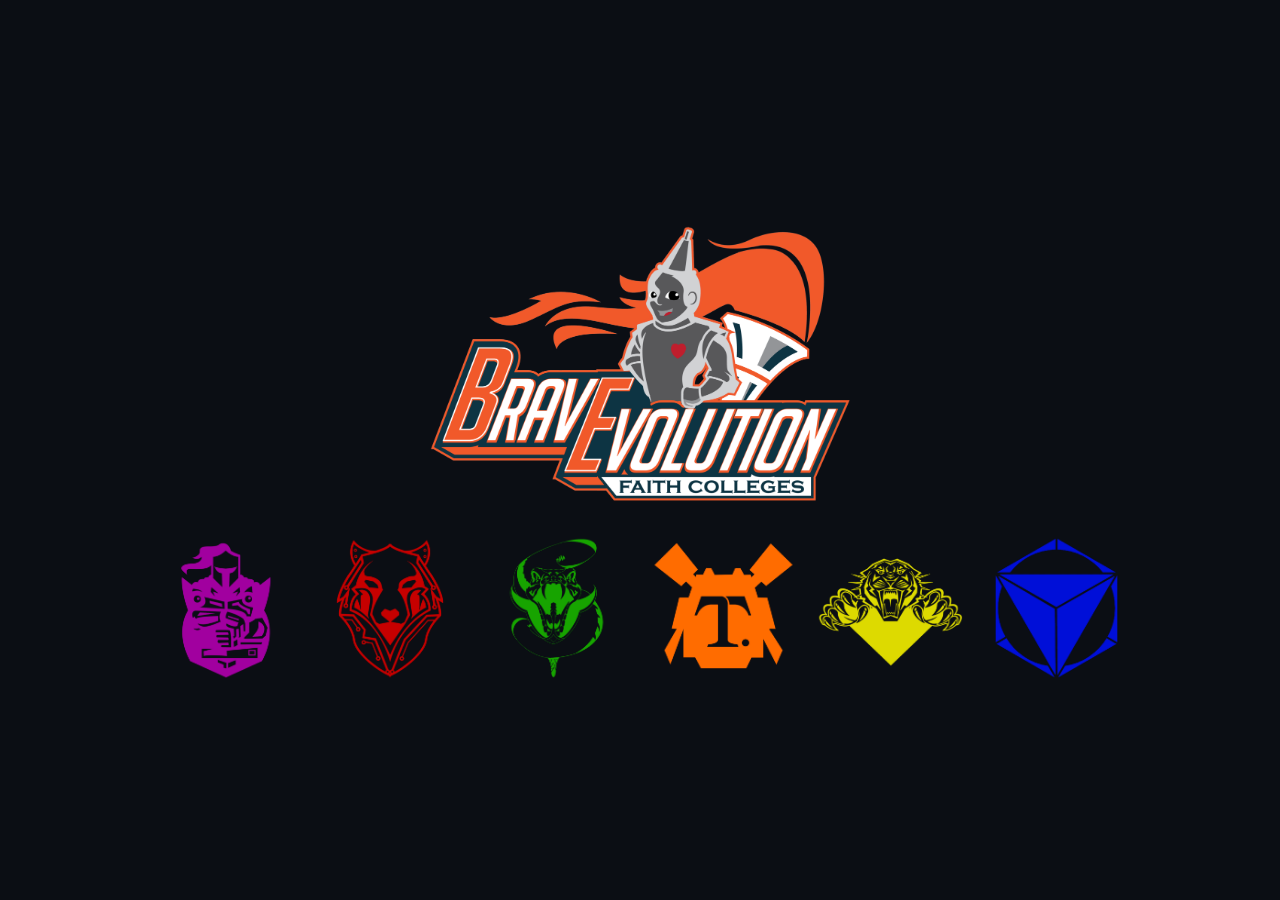
==== index.html @ 479a6a4d "initial commit" ====
<!DOCTYPE html>
<html lang="en">
<head>
    <meta charset="UTF-8">
    <meta name="viewport" content="width=device-width, initial-scale=1.0">
    <title>Bravevolution 2024 Brackets</title>
    <link rel="stylesheet" href="style.css">
</head>
<body>
    <section class="main">

            <div class="main-logo">
                <a href="#" id="play" onclick="playMusic()">
                <img src="logos/logo.png" class="belogo">
                </a>
            </div>

            <div class="logos">
                <div class="district">
                    <img src="logos/ballistic.png">
                </div>
                <div class="district">
                    <img src="logos/bit.png">
                </div>
                <div class="district">
                    <img src="logos/serpents.png">
                </div>
                <div class="district">
                    <img src="logos/thurbligz.png">
                </div>
                <div class="district">
                    <img src="logos/tigers.png">
                </div>
                <div class="district">
                    <img src="logos/vanguards.png">
                </div>
            </div>
        </div>
    </section>
   
    

    <script src="script.js"></script>
</body>
</html>
---- style.css ----
body {
  background-color: #0b0e14;
  color: #fff;
  font-family: Arial, sans-serif;
  margin: 0;
  padding: 0;
  display: flex;
  flex-direction: column;
  justify-content: center;
  align-items: center;
  height: 100vh;
  flex-wrap: wrap;
}

img {
  max-width: 100%;
  max-height: 100%;
}

.main {
  display: flex;
  flex-direction: column;
  justify-content: center;
  align-items: center;
  flex-wrap: wrap;
}

.belogo {
  width: 420px;
  padding: 20px;
}

.logos {
  display: flex;
  justify-content: center;
  align-items: center;
  flex-wrap: wrap; 
  width: 1000px; 
}

.logos .district {
  flex: 0 0 calc(16.666% - 20px); 
  margin: 10px; 
}

@media only screen and (max-width: 768px) {
  .belogo {
    width: 250px;
  }

  .logos {
    width: 250px; 
  }

  .logos .district {
    flex: 0 0 calc(50% - 20px); 
  }
}
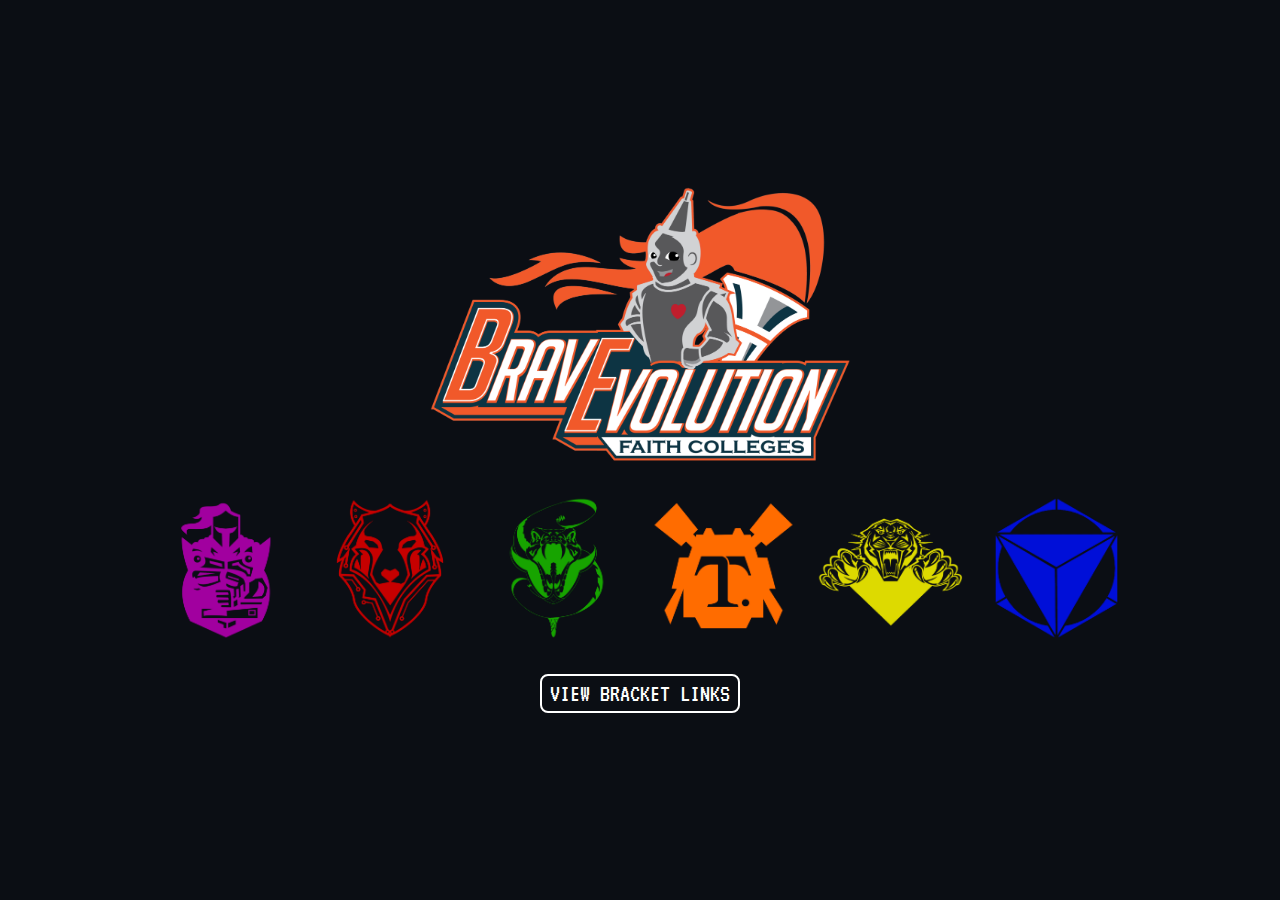
==== commit 6eb10633: "second commit" ====
--- a/index.html
+++ b/index.html
@@ -4,6 +4,7 @@
     <meta charset="UTF-8">
     <meta name="viewport" content="width=device-width, initial-scale=1.0">
     <title>Bravevolution 2024 Brackets</title>
+    <link rel="icon" type="image/x-icon" href="logos/fsc-favicon.png">
     <link rel="stylesheet" href="style.css">
 </head>
 <body>
@@ -35,6 +36,8 @@
                     <img src="logos/vanguards.png">
                 </div>
             </div>
+
+            <a class="button" href="#">VIEW BRACKET LINKS</a>
         </div>
     </section>
    
--- a/style.css
+++ b/style.css
@@ -1,3 +1,5 @@
+@import url('https://fonts.googleapis.com/css2?family=VT323&display=swap');
+
 body {
   background-color: #0b0e14;
   color: #fff;
@@ -27,7 +29,7 @@
 
 .belogo {
   width: 420px;
-  padding: 20px;
+  padding-bottom: 20px;
 }
 
 .logos {
@@ -36,11 +38,52 @@
   align-items: center;
   flex-wrap: wrap; 
   width: 1000px; 
+  padding-bottom: 20px;
 }
 
 .logos .district {
   flex: 0 0 calc(16.666% - 20px); 
   margin: 10px; 
+}
+
+.button{
+  position:relative;
+  border: 2px;
+  border-style: solid;
+  border-color: white;
+  border-radius: 8px;
+  font-size: 25px;
+  font-family: 'VT323', monospace;
+  font-weight: 500;
+  color: white;
+  text-decoration: none;
+  font-weight: 500px;
+  padding: 5px 8px;
+  text-decoration: none;
+  z-index: 1;
+  overflow: hidden;
+}
+
+.button:hover{
+  transition: 0.8s;
+  color: #ff8800;
+}
+
+.button::before{
+  content: '';
+  position: absolute;
+  top: 0;
+  left: 0;
+  width: 0;
+  height: 100%;
+  background: white;
+  z-index: -1;
+  transition: .5s;
+}
+
+.button:hover::before{
+  cursor: pointer;
+  width: 100%;
 }
 
 @media only screen and (max-width: 768px) {
@@ -55,4 +98,8 @@
   .logos .district {
     flex: 0 0 calc(50% - 20px); 
   }
+
+  .button{
+    font-size: 20px
+  }
 }
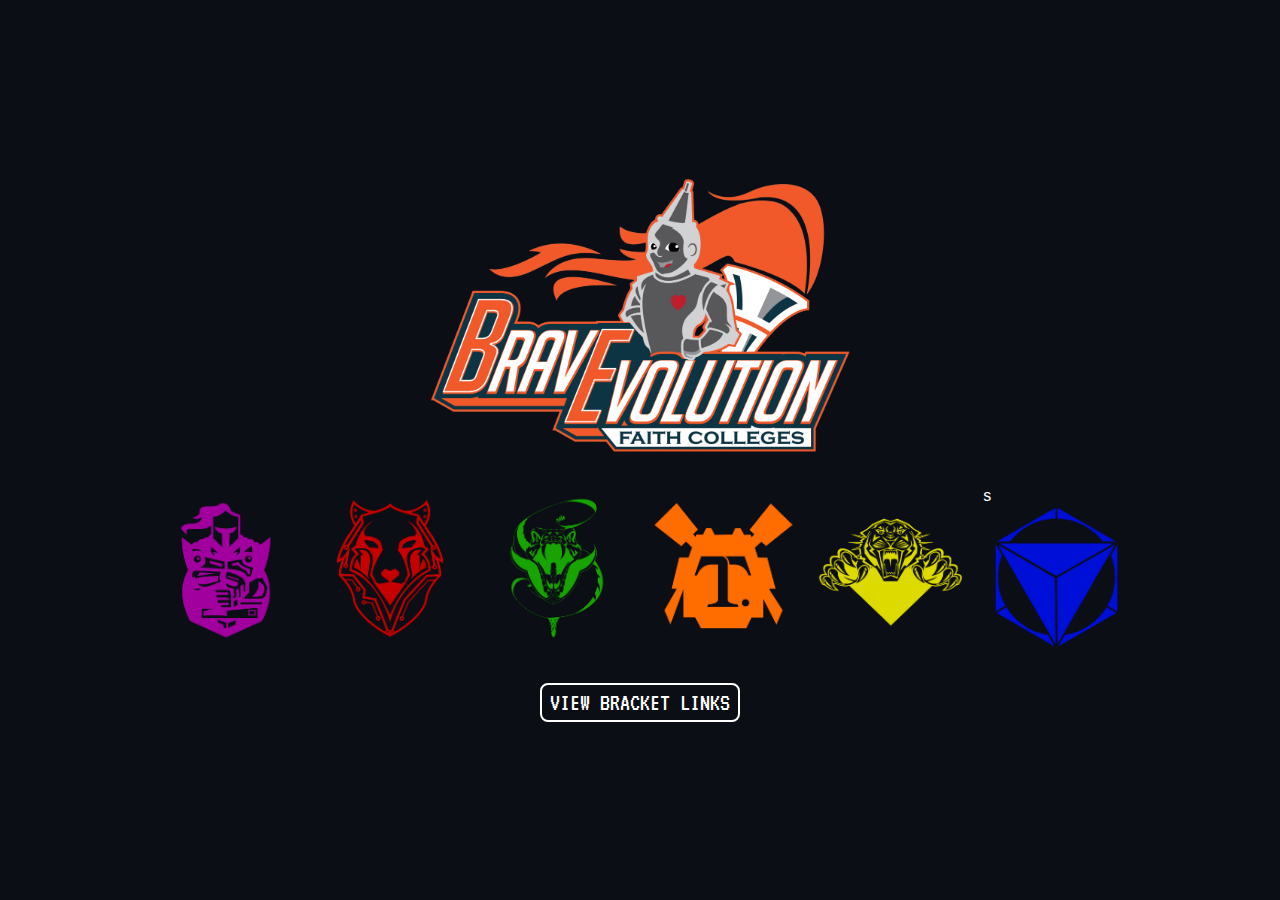
==== commit 40228847: "new commit" ====
--- a/index.html
+++ b/index.html
@@ -32,12 +32,12 @@
                 <div class="district">
                     <img src="logos/tigers.png">
                 </div>
-                <div class="district">
+                <div class="district">s
                     <img src="logos/vanguards.png">
                 </div>
             </div>
 
-            <a class="button" href="#">VIEW BRACKET LINKS</a>
+            <a class="button" href="bracket/bracket.html">VIEW BRACKET LINKS</a>
         </div>
     </section>
    
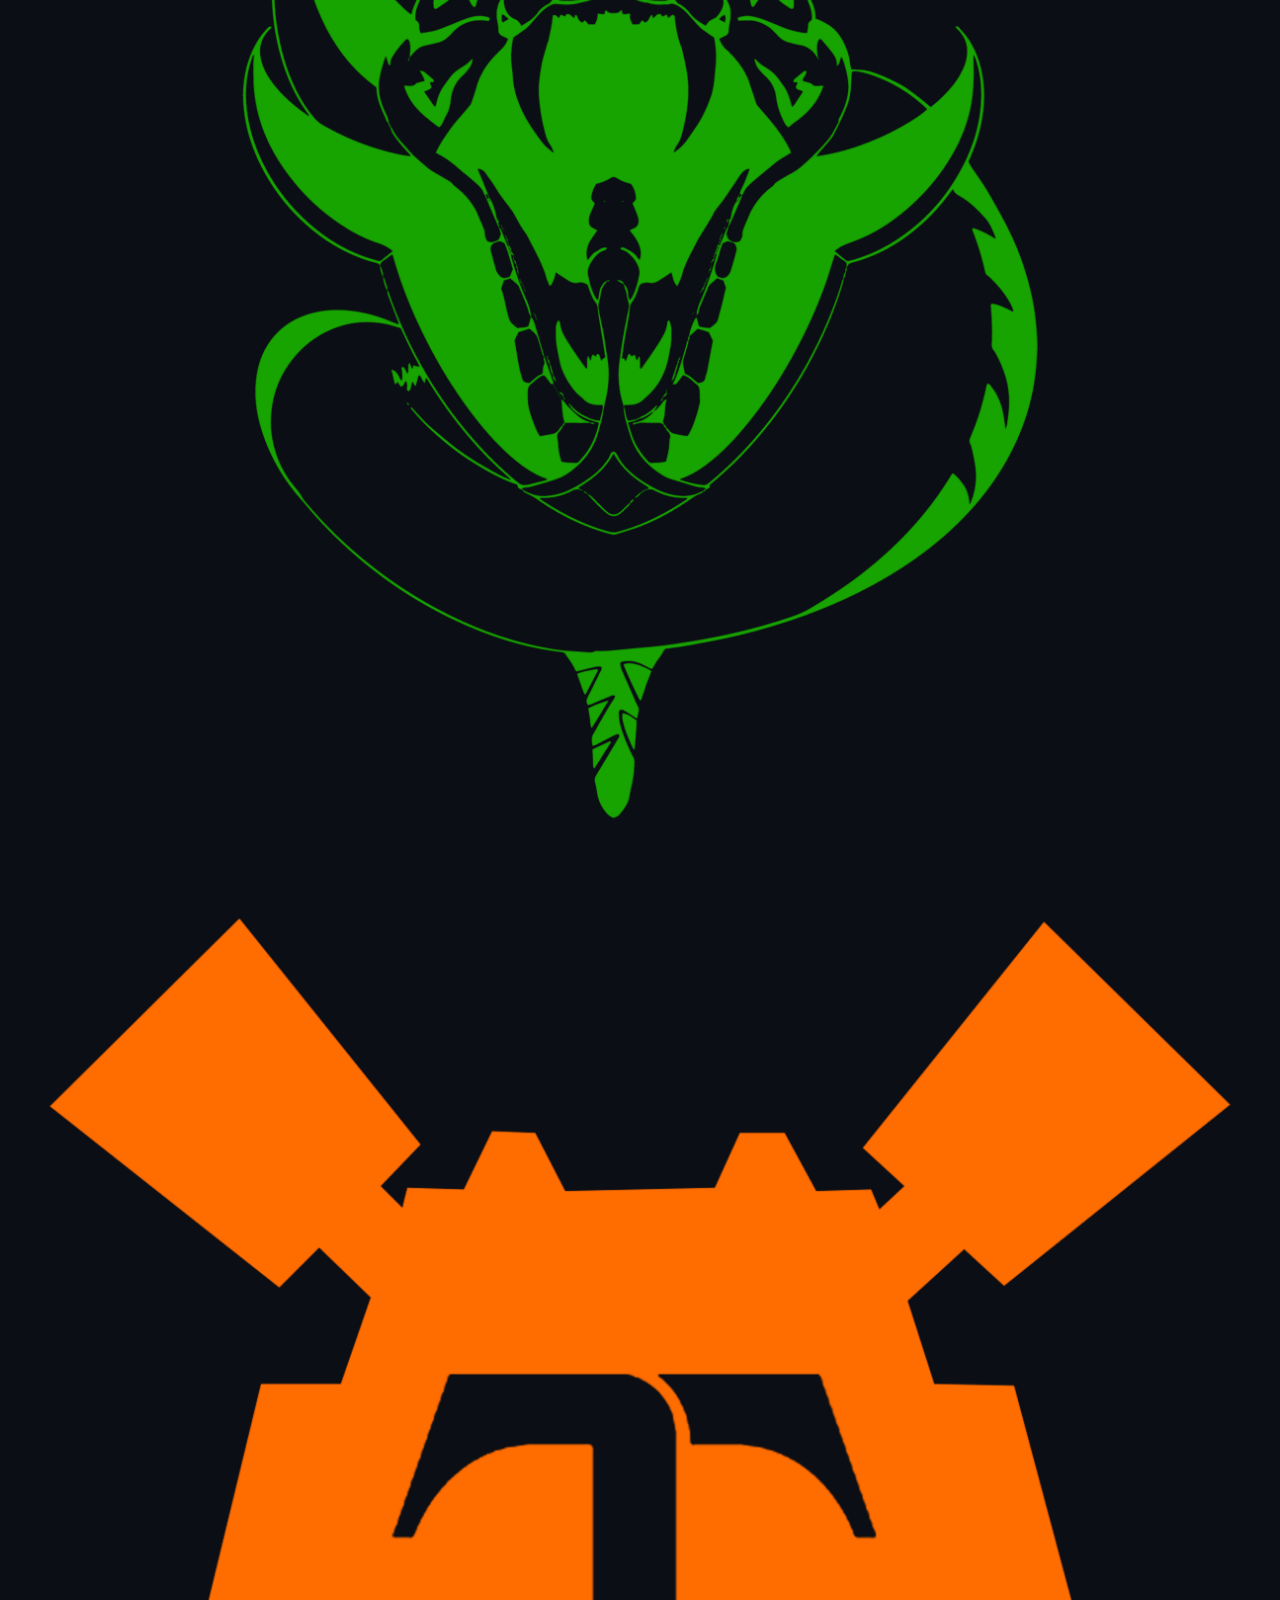
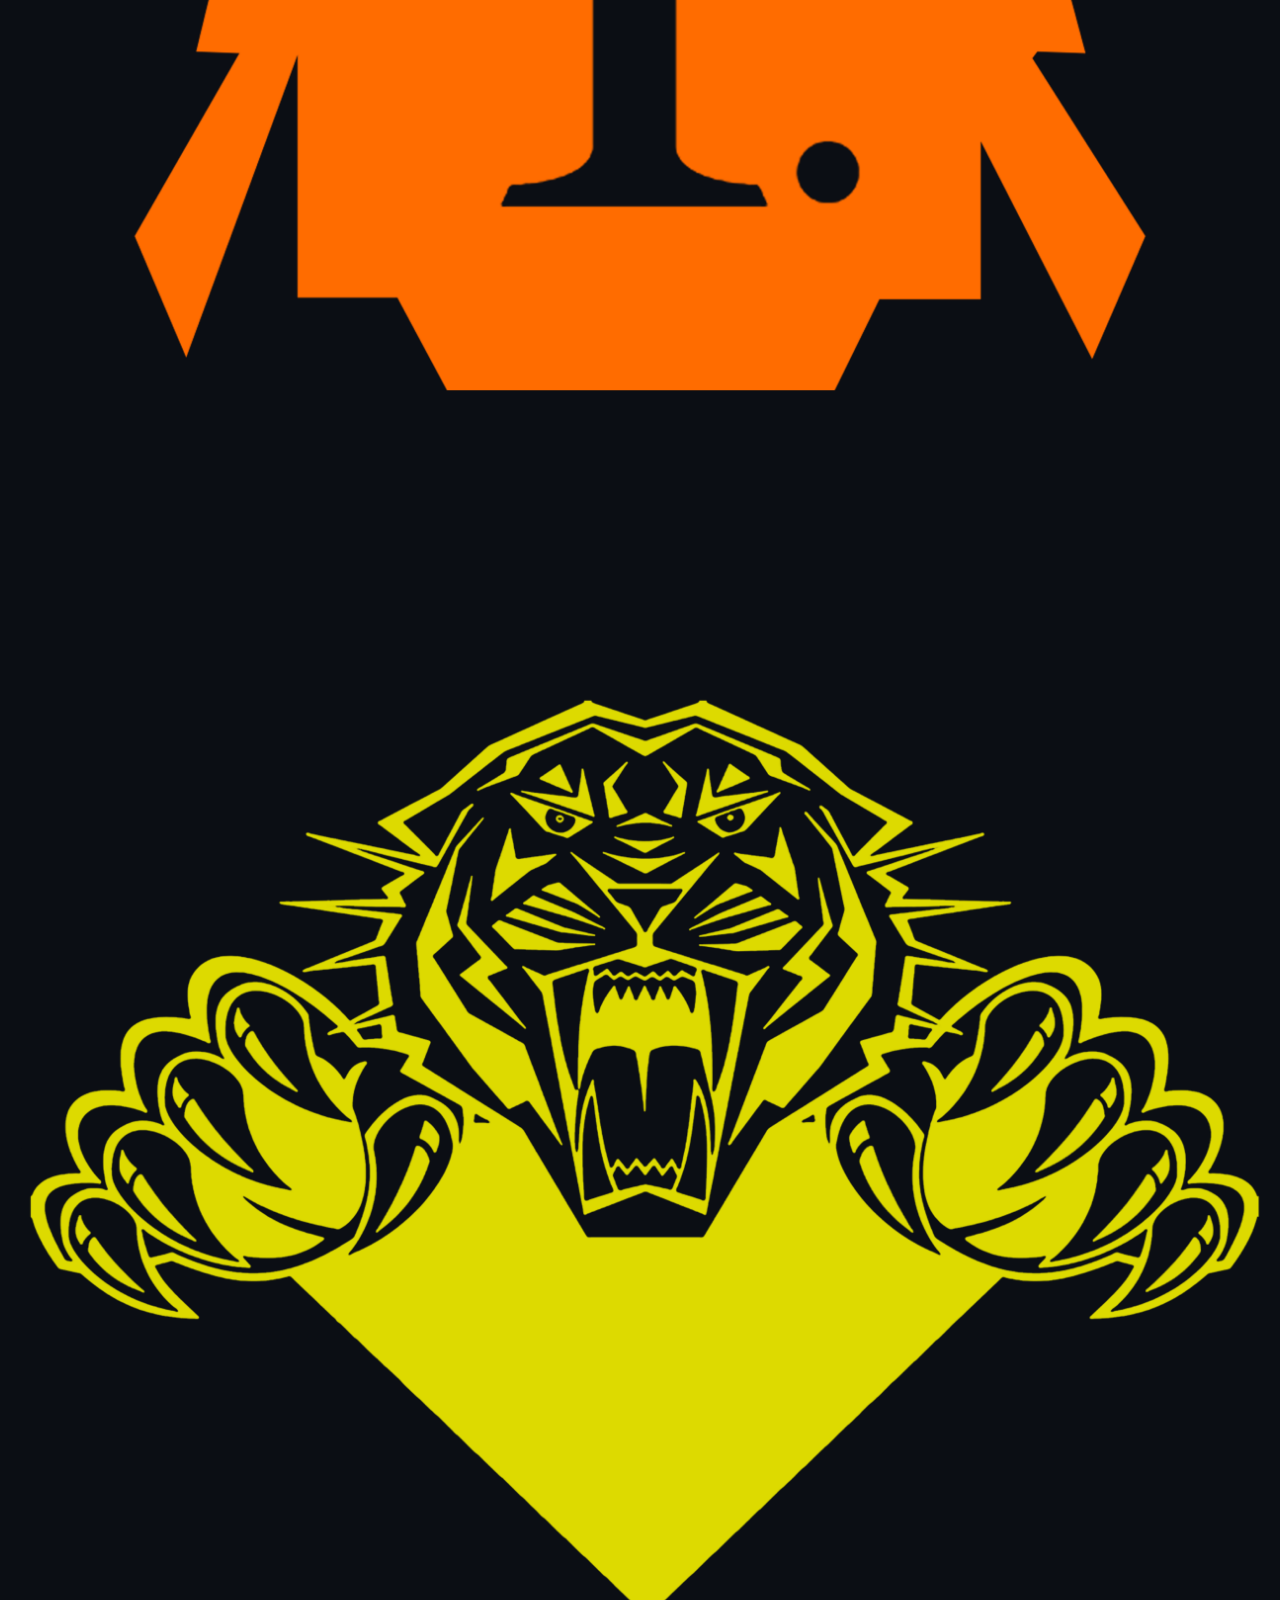
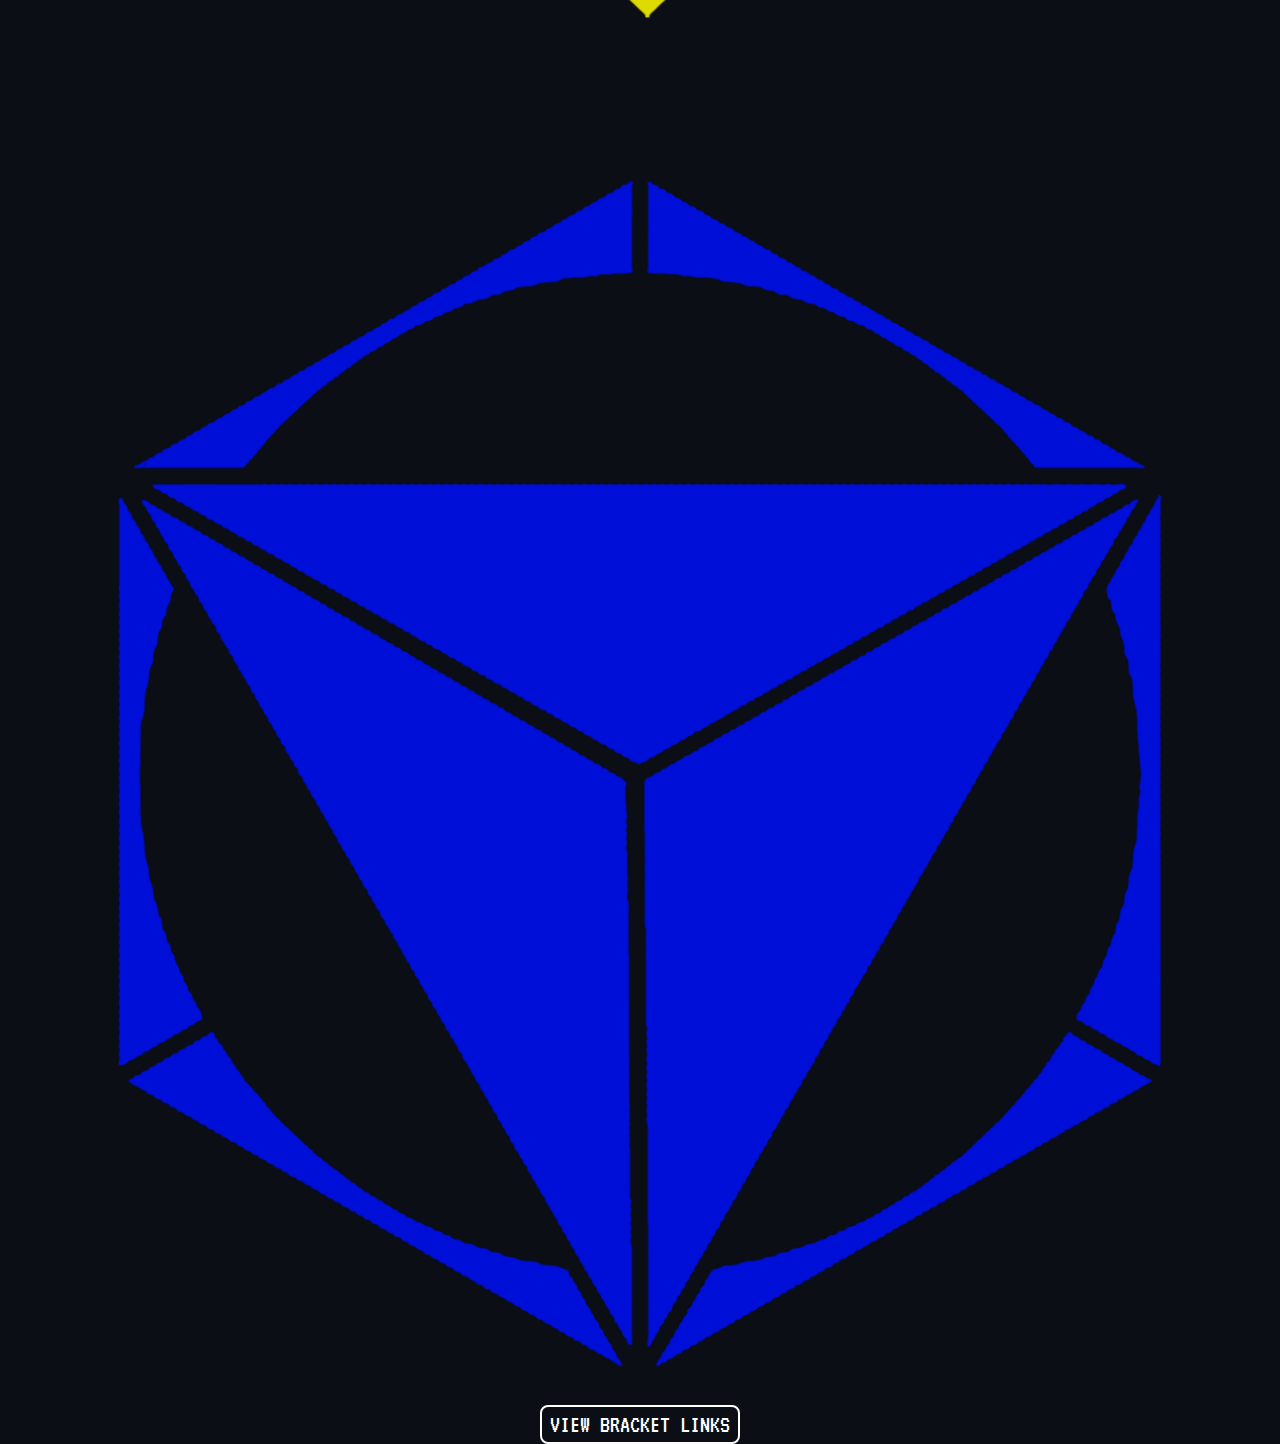
==== commit 1fc848cd: "new commit" ====
--- a/index.html
+++ b/index.html
@@ -32,7 +32,7 @@
                 <div class="district">
                     <img src="logos/tigers.png">
                 </div>
-                <div class="district">s
+                <div class="district">
                     <img src="logos/vanguards.png">
                 </div>
             </div>
--- a/style.css
+++ b/style.css
@@ -27,10 +27,7 @@
   flex-wrap: wrap;
 }
 
-.belogo {
-  width: 420px;
-  padding-bottom: 20px;
-}
+s
 
 .logos {
   display: flex;
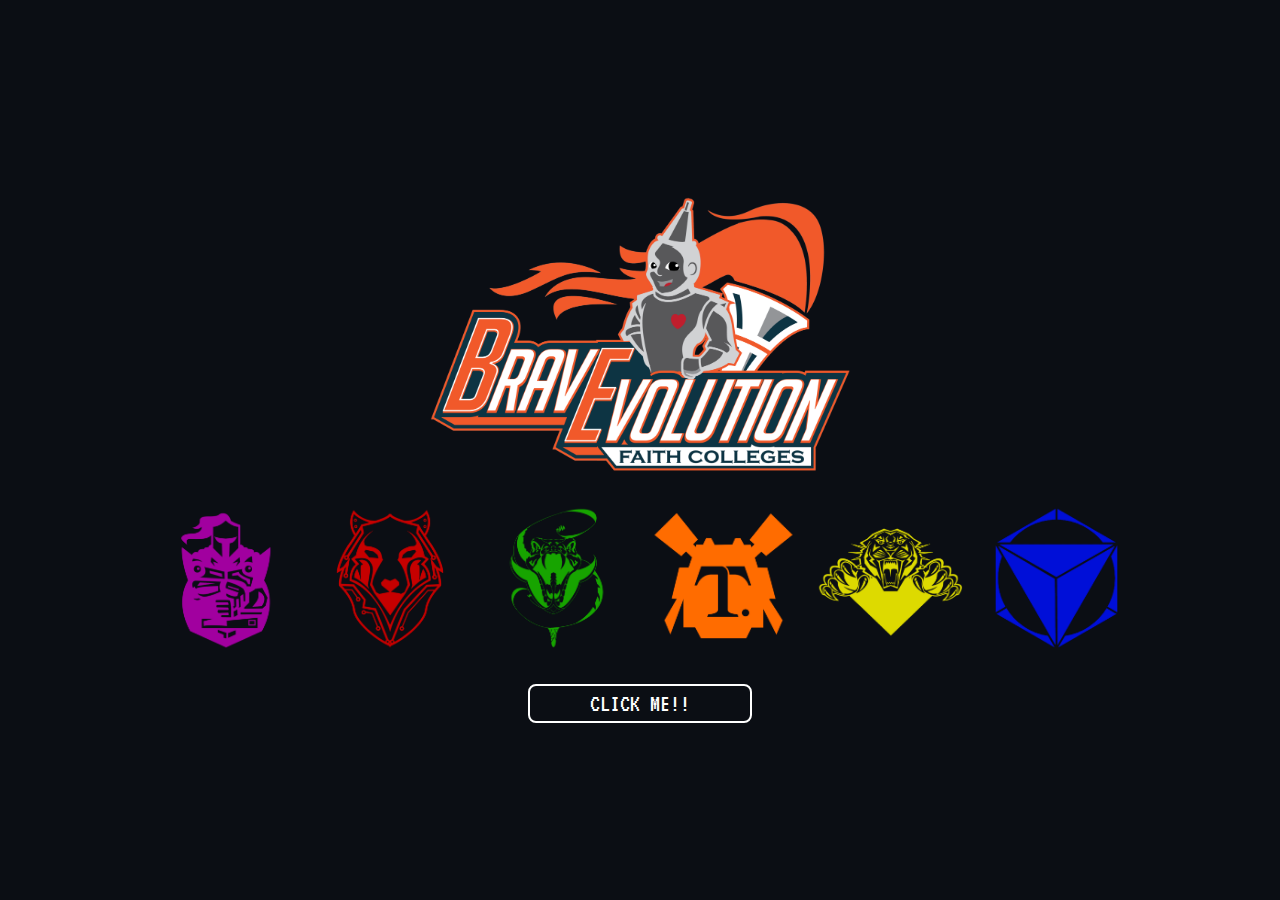
==== commit f7909247: "bracket list commit" ====
--- a/index.html
+++ b/index.html
@@ -37,7 +37,7 @@
                 </div>
             </div>
 
-            <a class="button" href="bracket/bracket.html">VIEW BRACKET LINKS</a>
+            <a class="button" href="bracket/bracket.html">CLICK ME!!</a>
         </div>
     </section>
    
--- a/style.css
+++ b/style.css
@@ -27,7 +27,11 @@
   flex-wrap: wrap;
 }
 
-s
+.belogo {
+  width: 420px;
+  padding: 20px;
+  padding-bottom: 20px;
+}
 
 .logos {
   display: flex;
@@ -55,7 +59,7 @@
   color: white;
   text-decoration: none;
   font-weight: 500px;
-  padding: 5px 8px;
+  padding: 5px 60px;
   text-decoration: none;
   z-index: 1;
   overflow: hidden;
